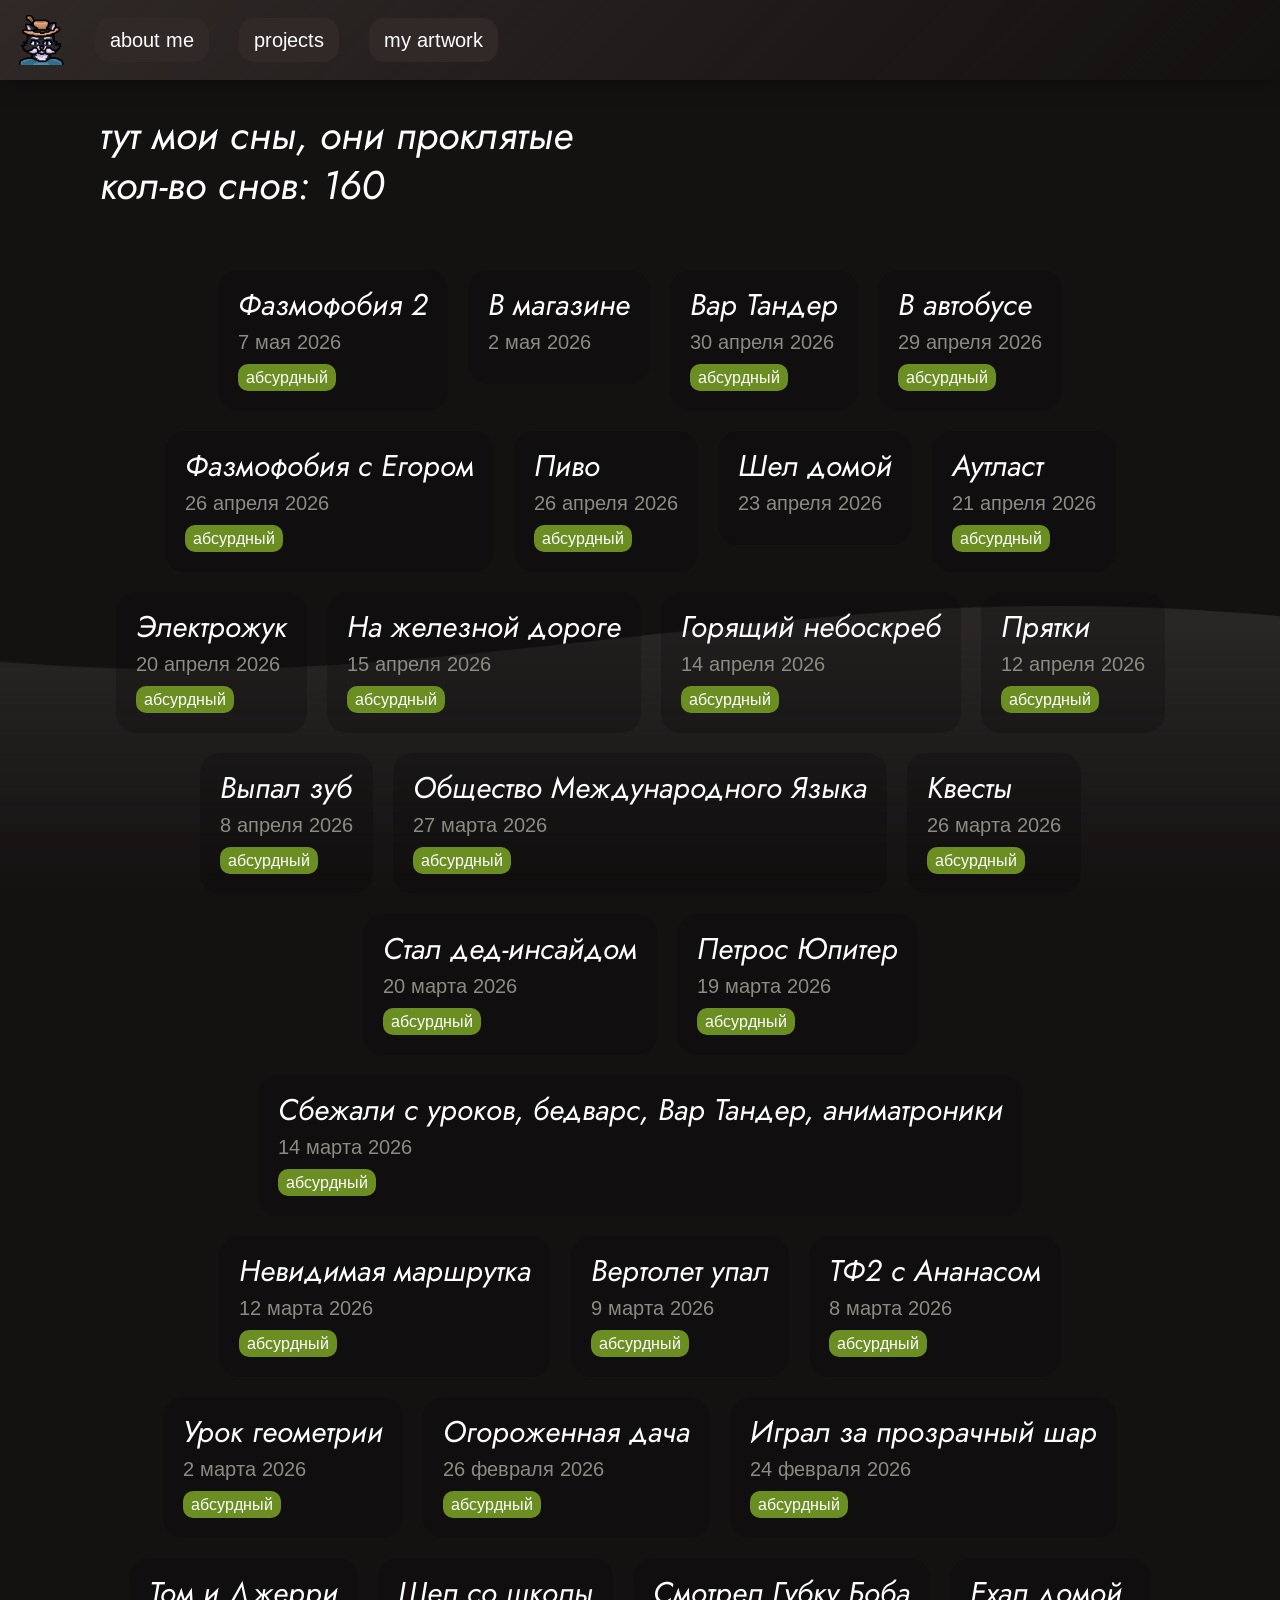
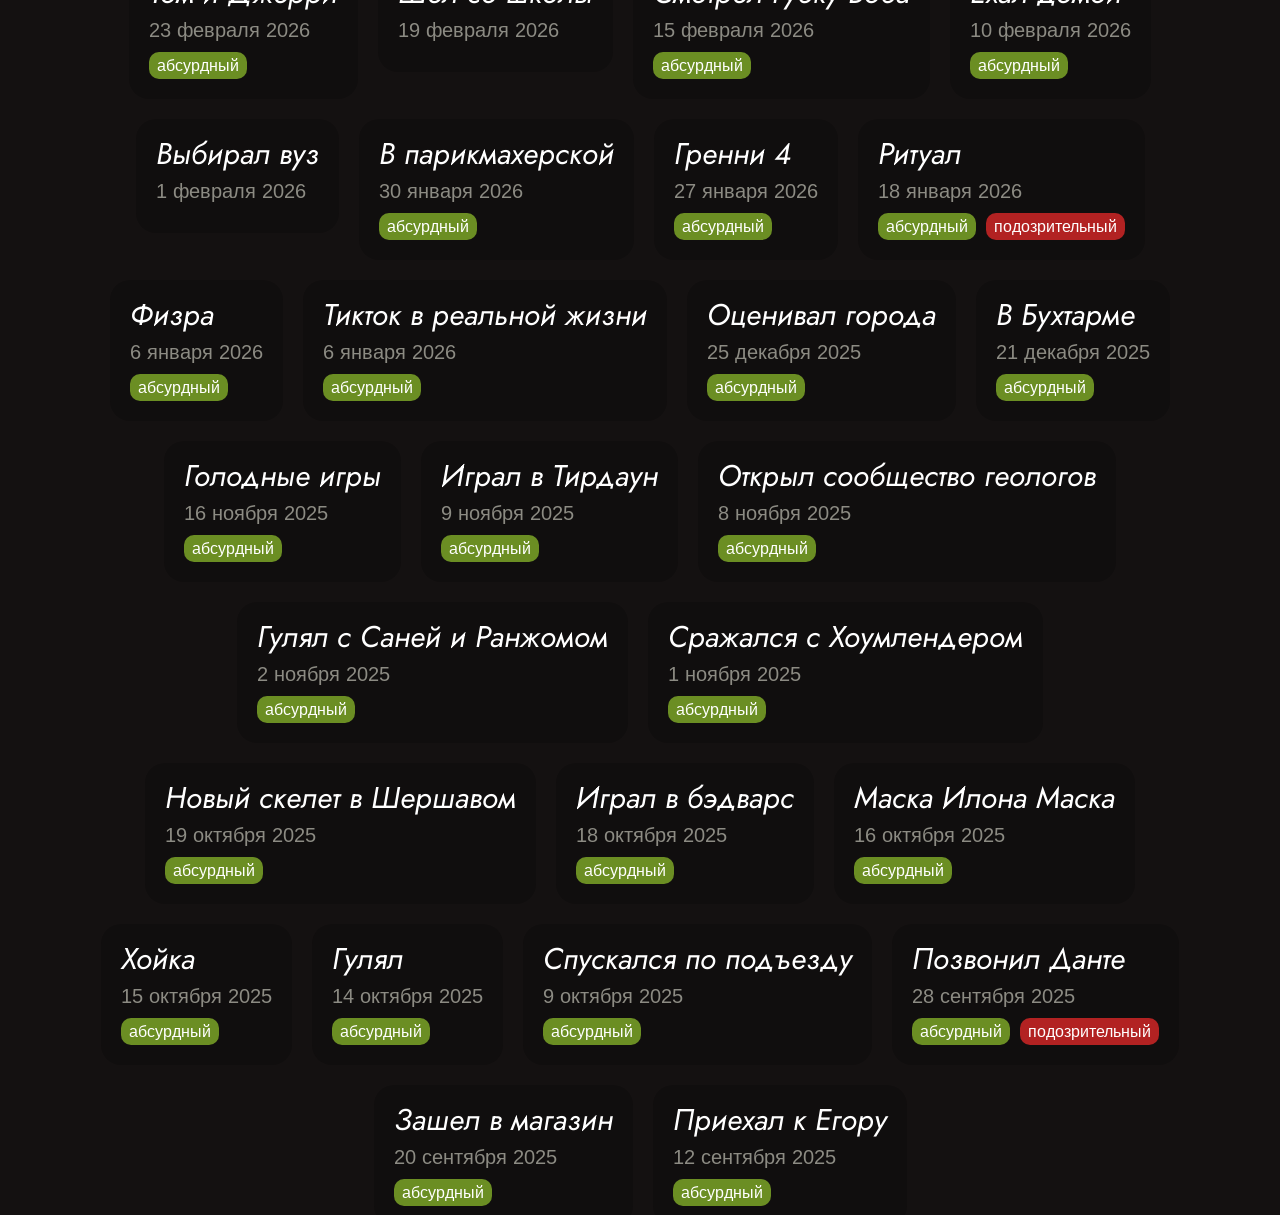
==== dreams/index.html @ dab119bc "commit" ====
<!DOCTYPE html>
<html lang="ru">
<head>
	<meta charset="utf-8">
	<link rel="icon" href="../img/ktc_nobg.png" type="image/png">
	<link rel="stylesheet" href="../style.css">
	<script src="../js/dreams.js"></script>

	<link rel="preconnect" href="https://fonts.googleapis.com">
	<link rel="preconnect" href="https://fonts.gstatic.com" crossorigin>
	<link href="https://fonts.googleapis.com/css2?family=Arimo:ital,wght@0,400..700;1,400..700&family=Jost:ital,wght@0,700;1,700&display=swap" rel="stylesheet">

	<meta name="viewport" content="width=device-width, initial-scale=1.0">
	<meta name="author" content="KoteykaTheCat">
	<meta property="og:site_name" content="KTC Dreams">
	<meta property="og:locale" content="ru">
	<title> KTC Dreams </title>
	<meta property="og:title" content="KoteykaTheCat">
	<meta name="description" content="hi">
	<meta property="og:description" content="hi">
	<meta name="keywords" content="cны KoteykaTheCat, сны котейказекета, сны котейки">
	<meta property="og:image" content="https://raw.githubusercontent.com/KoteykaTheCat/koteykathecat.github.io/refs/heads/master/img/ktc.png">
	<meta property="twitter:image" content="https://raw.githubusercontent.com/KoteykaTheCat/koteykathecat.github.io/refs/heads/master/img/ktc.png">
</head>

<body class="body">
<div class="page">
	<header class="header">
		<div class="logo">
			<img class="icon" src="../img/ktc_nobg.png" alt="icon">
		</div>
		<a class="link" href="../#about"> about me </a>
		<a class="link" href="../#projects"> projects </a>
		<a class="link" href="../#artwork"> my artwork </a>
	</header>

	<main class="main">
		<section id="dream" onclick="close_dream()">
			<div class="dream_panel">
				<div id="dream_title" class="title"></div>
				<div id="dream_date" class="hidden"></div>
				<div id="dream_tags" class="hidden"></div>
				<div id="dream_text" class="hidden"></div>
			</div>
		</section>
		<div class="dreams title">
			тут мои сны, они проклятые <br>
			кол-во снов: 160
		</div>
		<section id="dreams" style="background-image: url(img/header.png)">

		</section>
	</main>

	<footer class="footer">
		<div class="links">
			<a class="link" href="dreams"> dreams </a>
		</div>
		<img class="ktc_smoke" height="100" src="../img/artwork/kazotsky_kick.gif" alt="gif">
		<div></div>
	</footer>
</div>
</body>
</html>
---- style.css ----
:root {
	--main_c: #302928;
	--main_hc: #8C8B83;
	--bg_c: #141111;
	--tbg_c: rgba(0, 0, 0, 0.2);
	--header_h: 50px;
	--header_padding: 15px;
}

* {
	padding: 0;
	margin: 0;
	font-family: Arimo;
	font-size: 20px;
	transition: 0.25s;
	color: white;
	scroll-behavior: smooth;
}

a {
	text-decoration: none
}

img {
	-webkit-user-select: none;
	-ms-user-select: none;
	user-select: none;
}

::selection {
	background: var(--main_hc);
	color: black;
}

.hidden {
	display: none;
}

.body {
	background: var(--bg_c);
}

.page {
	display: flex;
	flex-direction: column;
	min-height: 100vh;
	overflow: hidden;
	background: url(img/bg.png);
	background-attachment: fixed;
	background-position: center;
	background-size: cover;
}


.header {
	position: fixed;
	width: calc(100% - (2 * var(--header_padding)));
	height: var(--header_h);;
	display: flex;
	align-items: center;
	gap: 30px;
	padding: var(--header_padding);
	background: linear-gradient(135deg, var(--main_c), transparent);
	box-shadow: rgb(0, 0, 0, 0.4) 0px 0px 25px;
	z-index: 10;
}
	.header .logo {
		display: flex;
		align-items: center;
	}
		.header .logo .icon {
			height: 50px;
		}
		.header .logo .text {
			margin-left: 10px;
			font-family: Jost;
			max-width: 130px;
			line-height: 22px;
		}

.main {
	margin-top: calc(2 * var(--header_padding) + var(--header_h));
	padding: 0 100px;
}

.mb {
	display: none;
}


.title {
	font-family: Jost;
	font-style: italic;
	font-size: 60px;
	line-height: 60px;
}
.small_text {
	margin: 20px 0 0 40px;
}

#about, #projects, #artwork {
	position: relative;
	top: calc(-2 * var(--header_h));
	height: 0;
	visibility: hidden;
}

.about {
	height: calc(100vh - (2 * var(--header_padding) + var(--header_h)));
	display: flex;
	justify-content: center;
	align-items: center;
}
	.about .avatar {
		border-radius: 50px;
		height: 350px;
	}
	.about .texts {
		margin-left: 40px;
		max-width: 720px;
	}

.projects {
	display: flex;
	flex-wrap: wrap;
	justify-content: center;
	align-items: center;
	gap: 10px;
	margin-top: 30px;
}
.project {
	display: flex;
	gap: 20px;
	background: var(--tbg_c);
	padding: 20px;
	border-radius: 20px;
	max-width: calc(40% - 30px)
}
	.project .icon {
		border-radius: 10px;
		height: 120px;
	}
	.project .title {
		font-size: 25px;
		line-height: 25px;
	}
	.project .texts {
		display: flex;
		flex-wrap: wrap;
		flex-direction: column;
		gap: 10px;
	}
	.project .desc {
		font-size: 16px;
	}
	.project .links {
		display: flex;
		flex-wrap: wrap;
		gap: 10px;
	}

.artworks {
	margin: 30px 0;
	border-radius: 30px;
	padding: 20px;
	display: flex;
	flex-wrap: wrap;
	justify-content: center;
	align-items: center;
	gap: 20px;
}
	.artworks .title {
		font-size: 35px;
		line-height: 35px;
		text-align: center;
	}
.artwork {
	background: var(--tbg_c);
	padding: 20px;
	border-radius: 20px;
	max-width: calc(40% - 30px);
	display: flex;
	flex-direction: column;
	align-items: center;
}
	.artwork:hover {
		background: rgba(0, 0, 0, 0.5);
		cursor: pointer;
	}
	.artwork .img {
		height: 300px;
	}
	.artwork .title {
		font-size: 20px;
	}



.link {
	padding: 10px 15px;
	border-radius: 15px;
	background: var(--main_c);
	display: flex;
	align-items: center;
	gap: 5px;
}
	.link .icon {
		border-radius: 0;
		height: 16px;
	}
	.link .text {
		font-size: 16px;
	}
	.link:hover {
		background: var(--bg_c);
	}
.link.cf {
	background: #eb622b;
}
	.link.cf:hover {
		background: #B74D22;
	}
.link.mr {
	background: #1BD96A;
}
	.link.mr:hover {
		background: #15A54F;
	}

#gallery {
	display: flex;
}
#dream {
	display: grid;
}
#gallery, #dream {
	position: fixed;
	left: 0;
	top: 0;
	width: 100vw;
	height: 100vh;
	background: rgba(0, 0, 0, 0.75);
	z-index: 20;
	justify-content: center;
	align-items: center;
	opacity: 0;
	visibility: hidden;
	overflow-y: auto;
}
	#gallery.opened, #dream.opened {
		opacity: 1;
		visibility: visible;
	}
	#gallery_img {
		max-width: 95%;
		max-height: 95%;
		transform: scale(0.9);
	}
	#gallery.opened #gallery_img {
		transform: scale(1);
	}


.footer {
	margin-top: auto;
	background: linear-gradient(45deg, transparent, var(--main_c));
	padding: 10px 30px;
	display: flex;
	justify-content: space-between;
	box-shadow: rgb(0, 0, 0, 0.4) 0px 0px 25px;
}
	.footer .links {
		display: flex;
		flex-direction: column;
		justify-content: center;
	}


.dreams.title {
	font-size: 40px;
	line-height: 50px;
	margin: 30px 0;
}
.dream_panel {
	display: flex;
	flex-direction: column;
	gap: 10px;
	background: var(--main_c);
	padding: 20px;
	border-radius: 20px;
	margin: 20px 40px;
}
#dreams {
	display: flex;
	flex-wrap: wrap;
	justify-content: center;
	padding: 30px 0;
	gap: 20px;
}
.dream_p {
	display: flex;
	flex-direction: column;
	gap: 10px;
	background: var(--tbg_c);
	padding: 20px;
	border-radius: 20px;
}
.dream_p:hover {
	cursor: pointer;
}
	.dream_p .title, #dream_title {
		font-size: 30px;
		line-height: 30px;
	}
	.dream_p .date, #dream_date {
		color: var(--main_hc);
	}
	.dream_p .tags, #dream_tags {
		display: flex;
		gap: 10px;
	}
	#dream_tags.hidden {
		display: none;
	}
.tag {
	border-radius: 10px;
	background: var(--tbg_c);
	padding: 4px 8px;
	font-size: 16px;
}
	.tag.abs {
   		background: olivedrab;
	}
	.tag.sus {
   		background: firebrick;
   	}
   	.tag.prop {
   		background: teal;
   	}
   	.tag.nm {
   		background: saddlebrown;
	}



@media (max-width: 720px) {
	:root {
		--header_h: 40px;
	}

	* {
		font-size: 15px;
	}

	.header {
		gap: 10px;
		justify-content: space-evenly;
	}

	.main {
		padding: 0 20px;
	}

	.title {
		font-size: 30px;
		line-height: 30px;
	}

	.about {
		flex-direction: column;
	}
		.about .avatar {
			border-radius: 40px;
			height: 250px;
		}
		.about .texts {
			margin: 20px 0 0 0;
		}

	.small_text {
		margin: 15px 0 0 0;
		font-size: 18px;
	}

	.project {
		max-width: 1000px;
		width: 100%;
		flex-direction: column;
		align-items: center;
	}
		.project .links {
			justify-content: center;
		}

	.artwork {
		max-width: 1000px;
		width: 100%;
	}

	.link {
		padding: 8px 12px;
	}

}
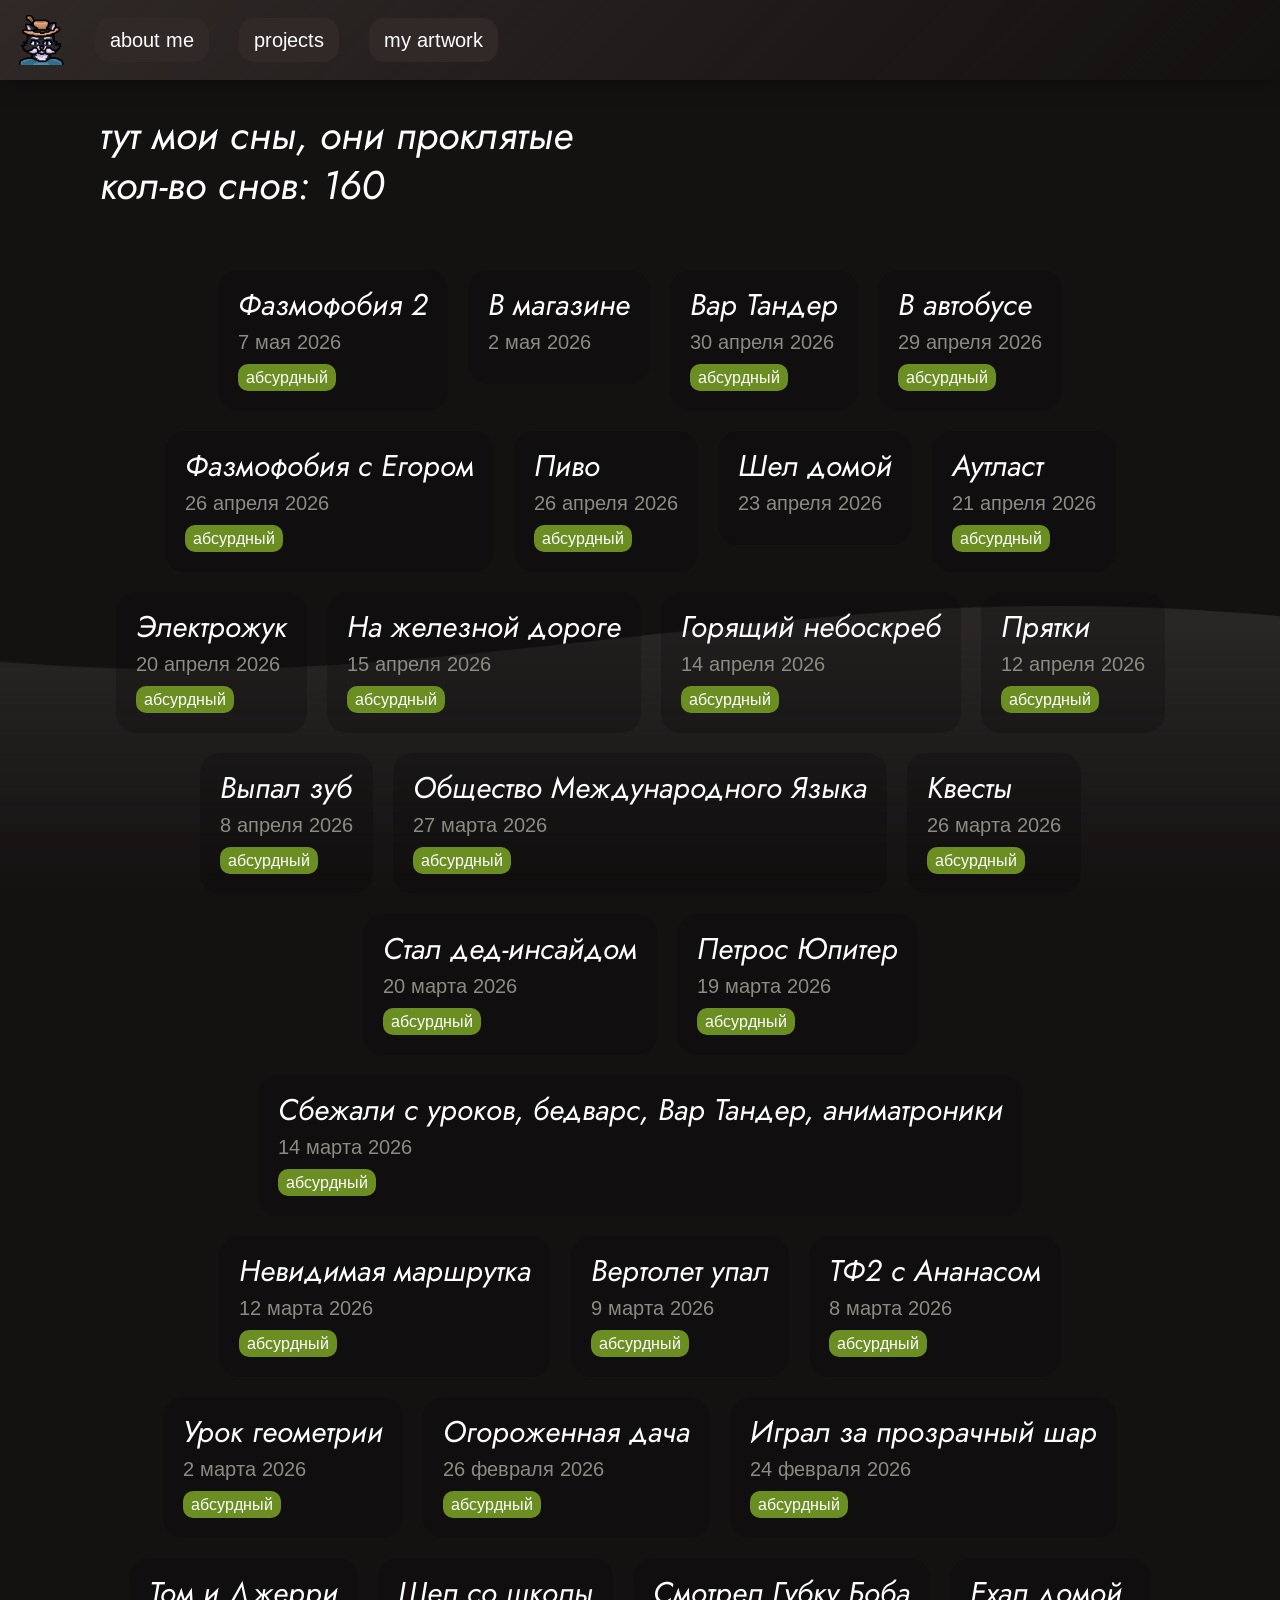
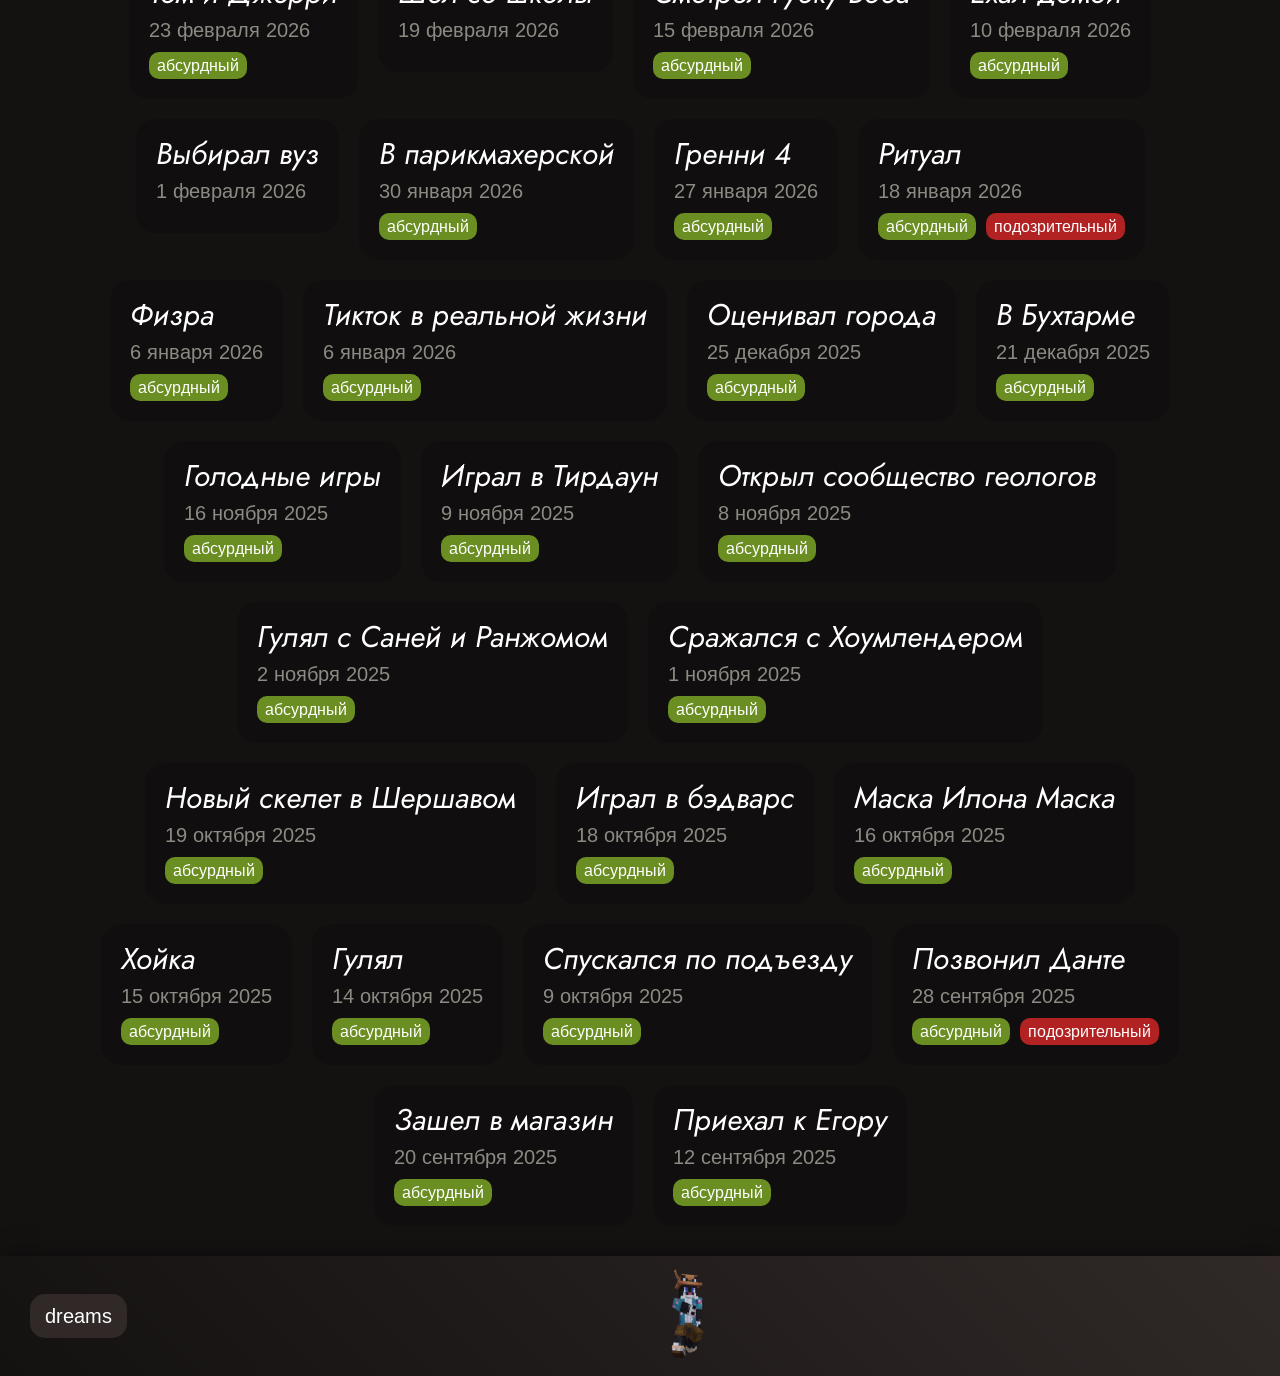
==== commit 6bc38218: "commit" ====
--- a/dreams/index.html
+++ b/dreams/index.html
@@ -15,7 +15,7 @@
 	<meta property="og:site_name" content="KTC Dreams">
 	<meta property="og:locale" content="ru">
 	<title> KTC Dreams </title>
-	<meta property="og:title" content="KoteykaTheCat">
+	<meta property="og:title" content="KTC Dreams">
 	<meta name="description" content="hi">
 	<meta property="og:description" content="hi">
 	<meta name="keywords" content="cны KoteykaTheCat, сны котейказекета, сны котейки">
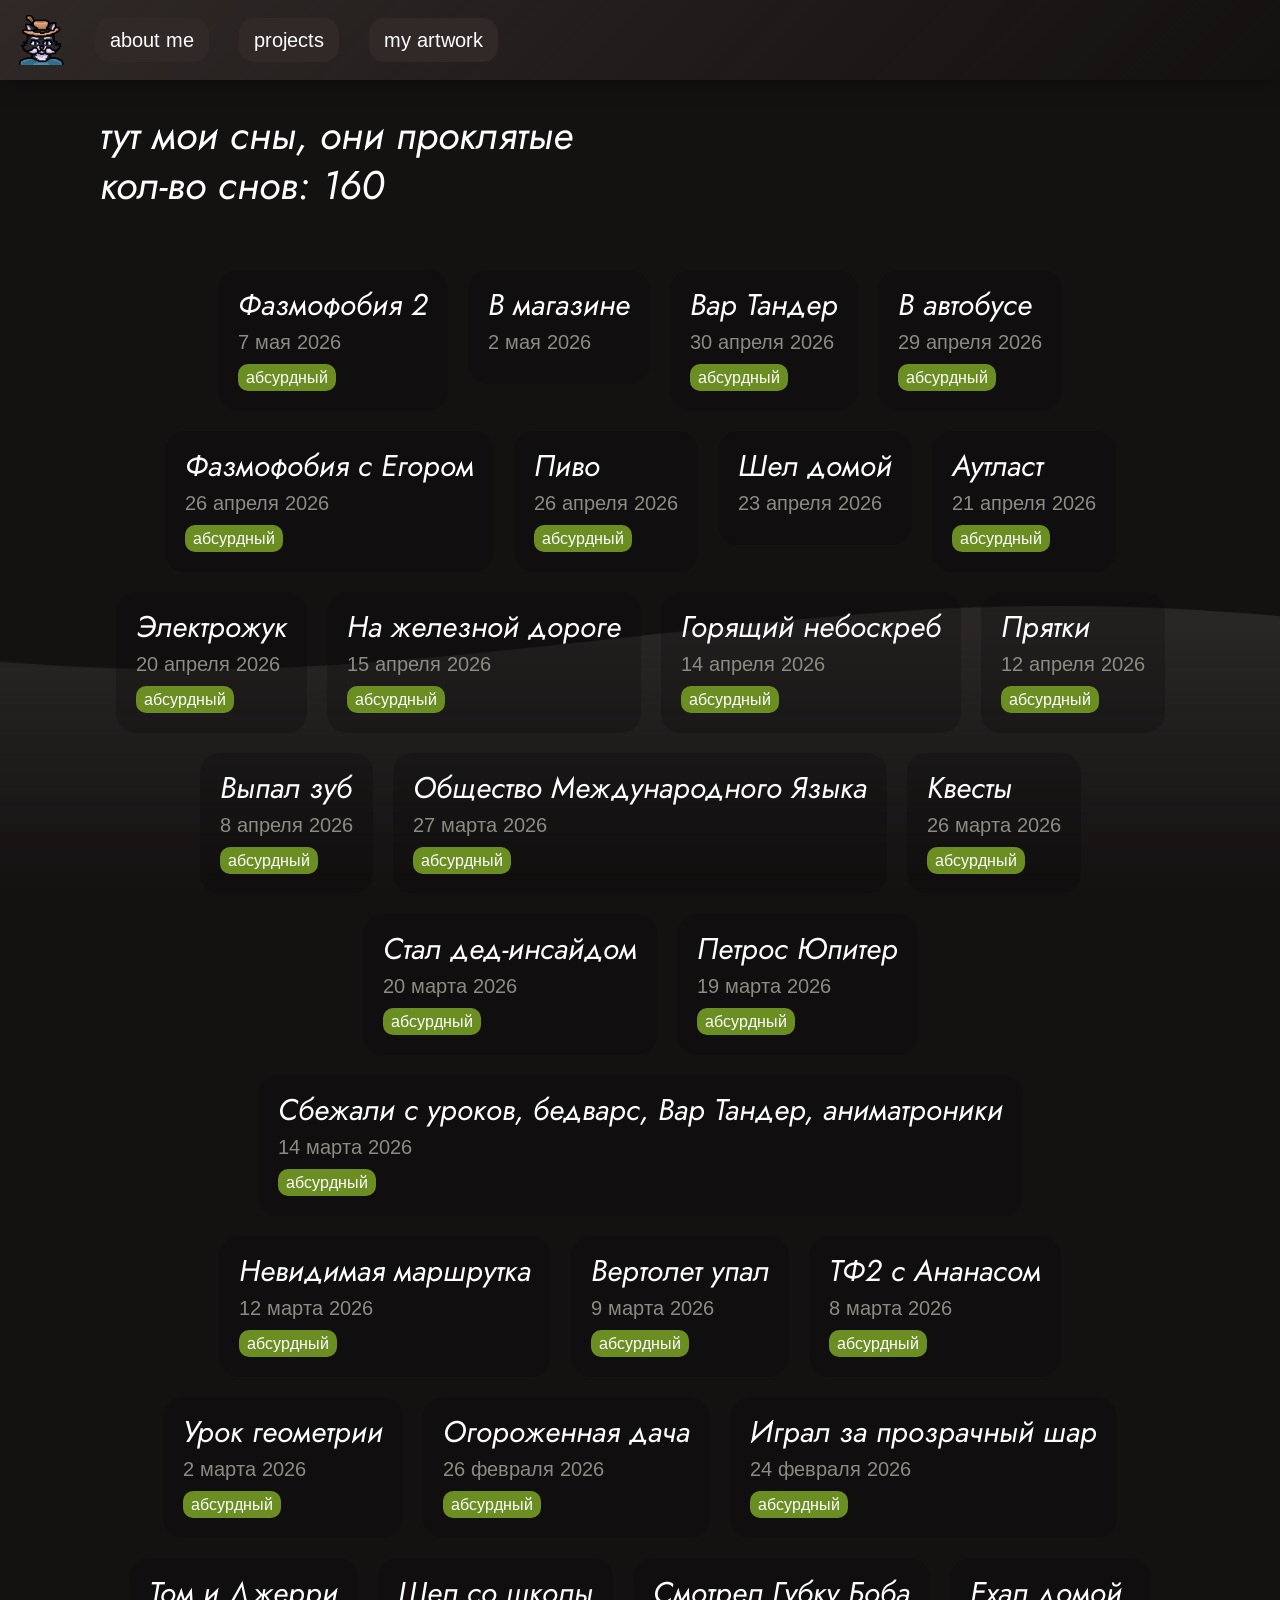
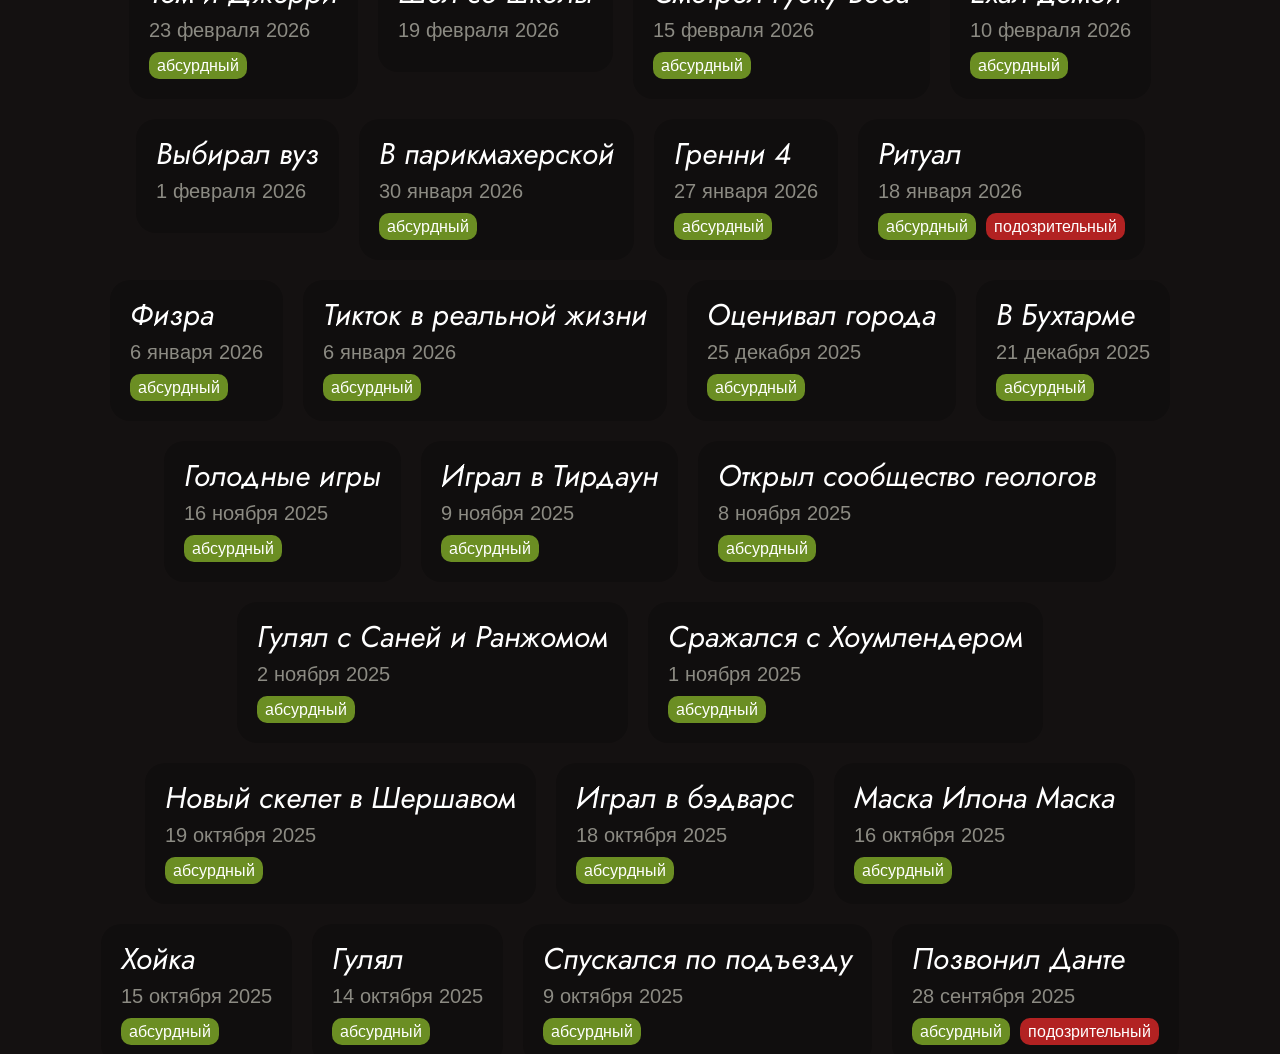
==== commit d82927e0: "commit" ====
--- a/dreams/index.html
+++ b/dreams/index.html
@@ -35,7 +35,7 @@
 	</header>
 
 	<main class="main">
-		<section id="dream" onclick="close_dream()">
+		<section id="dream">
 			<div class="dream_panel">
 				<div id="dream_title" class="title"></div>
 				<div id="dream_date" class="hidden"></div>
--- a/style.css
+++ b/style.css
@@ -288,7 +288,7 @@
 	background: var(--main_c);
 	padding: 20px;
 	border-radius: 20px;
-	margin: 20px 40px;
+	margin: 80px 30px;
 }
 #dreams {
 	display: flex;
